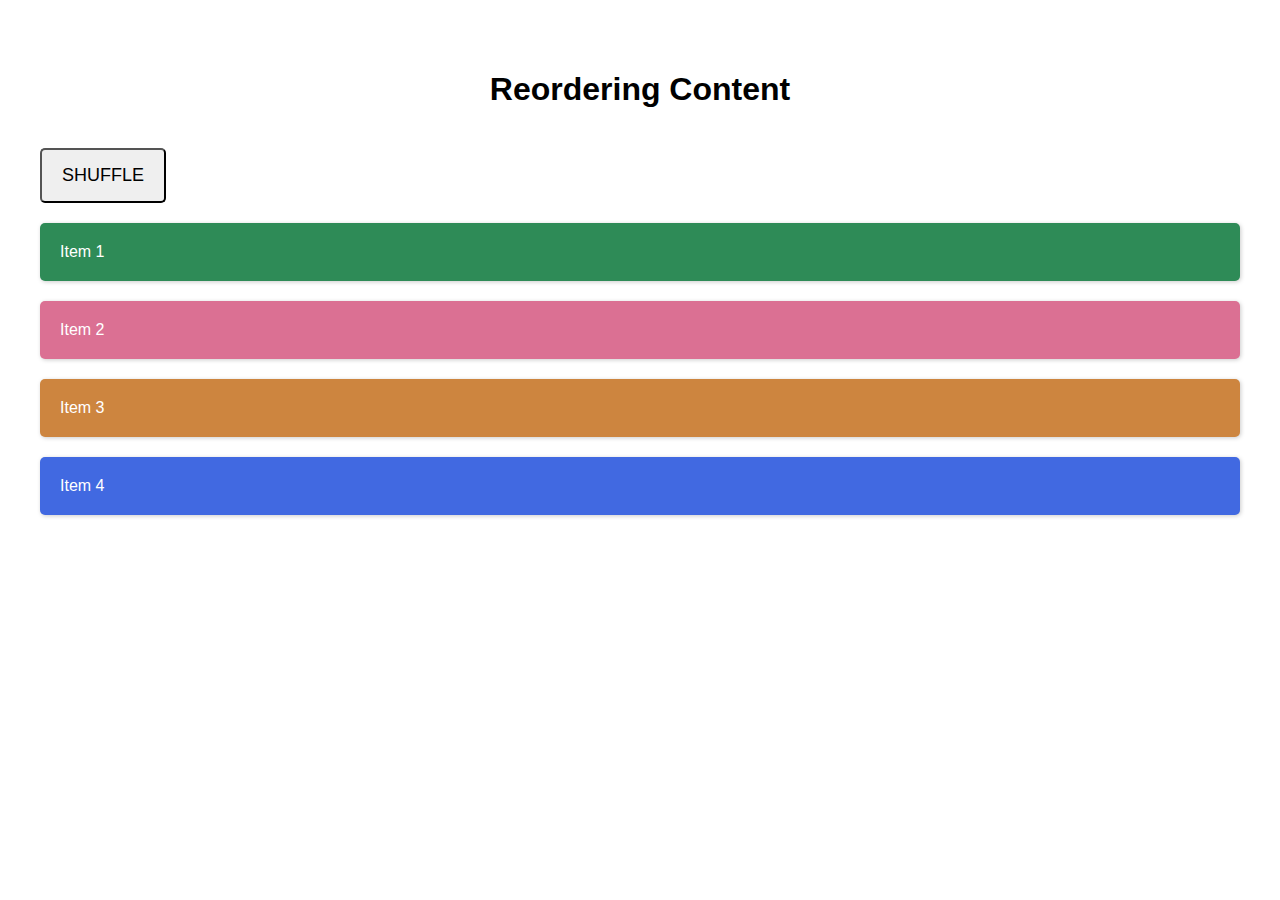
==== index.html @ 559b640e "Layout3 CSS Grid with Javascript" ====
<!DOCTYPE html>
<html lang="en">
	<head>
		<meta charset="UTF-8" />
		<meta http-equiv="X-UA-Compatible" content="IE=edge" />
		<meta
			name="viewport"
			content="width=device-width, initial-scale=1.0"
		/>
        <link rel="stylesheet" href="./style.css">
        <link rel="stylesheet" href="./globalStyle.css">
		<title>Document</title>
	</head>
	<body>
  <div class="container">
            <h1 class="title">Reordering Content</h1>
            <button id="shuffleBtn" class="btn">shuffle</button>
            <div class="grid-container">
                <div class="grid-item item1 green">
                    Item 1
                </div>
                <div class="grid-item item2 red">
                    Item 2
                </div>
                <div class="grid-item item3 orange">
                    Item 3
                </div>
                <div class="grid-item item4 blue">
                    Item 4
                </div>
            </div>
        </div>
        <script src="script.js"></script>
	</body>
</html>
---- style.css ----
.grid-container {
	display: grid;
    gap: 20px;
}

.btn {
    padding: 15px 20px;
    border-radius: 5px;
    margin-bottom: 20px;
    font-size: 18px;
    text-transform: uppercase;
    cursor: pointer;
}

@media (max-width:786px) {
    .item1 {
        order: 2;
    }
    .item2 {
        order: 0;
    }
    .item3 {
        order: 1;
    }
    .item4 {
        order: 3;
    }
}
---- globalStyle.css ----
html {
	box-sizing: border-box;
	font-family: sans-serif;
}

body {
	/* background-image: linear-gradient(to bottom right, #eee, #bbb); */
	min-height: 100vh;
	padding: 0;
	margin: 0;
}

.container {
	max-width: 1200px;
	margin: 0 auto;
	padding: 50px 20px;
}

.text-center {
	text-align: center;
}

.blue {
	background-color: royalblue;
}
.orange {
	background-color: peru;
}
.red {
	background-color: palevioletred;
}

.green {
	background-color: seagreen;
}

.grid-item {
	color: white;
	border-radius: 5px;
	padding: 20px;
	box-shadow: 1px 1px 4px #ccc;
}

.title {
	text-align: center;
	margin-bottom: 40px;
}
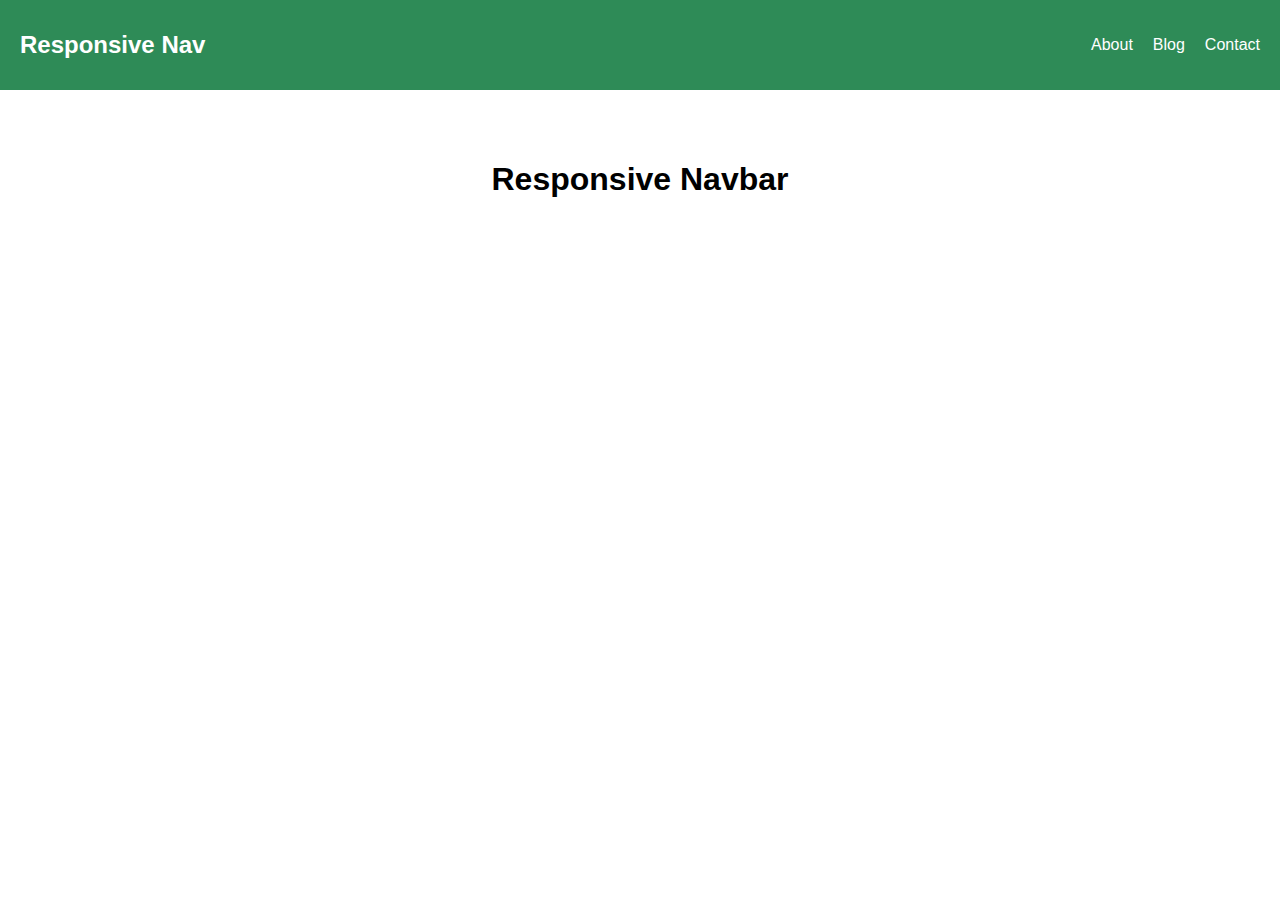
==== commit 5c095779: "Layout4 Grid Nav Bar" ====
--- a/index.html
+++ b/index.html
@@ -7,29 +7,21 @@
 			name="viewport"
 			content="width=device-width, initial-scale=1.0"
 		/>
+        <link rel="stylesheet" href="./globalStyle.css">
         <link rel="stylesheet" href="./style.css">
-        <link rel="stylesheet" href="./globalStyle.css">
 		<title>Document</title>
 	</head>
 	<body>
-  <div class="container">
-            <h1 class="title">Reordering Content</h1>
-            <button id="shuffleBtn" class="btn">shuffle</button>
-            <div class="grid-container">
-                <div class="grid-item item1 green">
-                    Item 1
-                </div>
-                <div class="grid-item item2 red">
-                    Item 2
-                </div>
-                <div class="grid-item item3 orange">
-                    Item 3
-                </div>
-                <div class="grid-item item4 blue">
-                    Item 4
-                </div>
-            </div>
-        </div>
-        <script src="script.js"></script>
+		<nav class="nav green">
+			<div class="nav__brand">Responsive Nav</div>
+			<ul class="nav__items">
+				<li>About</li>
+				<li>Blog</li>
+				<li>Contact</li>
+			</ul>
+		</nav>
+		<div class="container">
+			<h1 class="title">Responsive Navbar</h1>
+		</div>
 	</body>
 </html>
--- a/style.css
+++ b/style.css
@@ -1,28 +1,27 @@
-.grid-container {
-	display: grid;
-    gap: 20px;
+nav {
+    display: grid;
+    grid-template-columns: 1fr auto;
+    color: white;
+    padding: 20px;
+    align-items: center;
 }
 
-.btn {
-    padding: 15px 20px;
-    border-radius: 5px;
-    margin-bottom: 20px;
-    font-size: 18px;
-    text-transform: uppercase;
-    cursor: pointer;
+.nav__items {
+    display: grid;
+    grid-auto-flow: column;
+    gap: 20px;
+    list-style: none;
+    padding-inline-start: 0;
 }
 
-@media (max-width:786px) {
-    .item1 {
-        order: 2;
-    }
-    .item2 {
-        order: 0;
-    }
-    .item3 {
-        order: 1;
-    }
-    .item4 {
-        order: 3;
+.nav__brand {
+    font-size: 24px;
+    font-weight: 700;
+}
+
+@media (max-width:768px) {
+    .nav {
+        grid-template-columns: 1fr;
+        justify-items: center;
     }
 }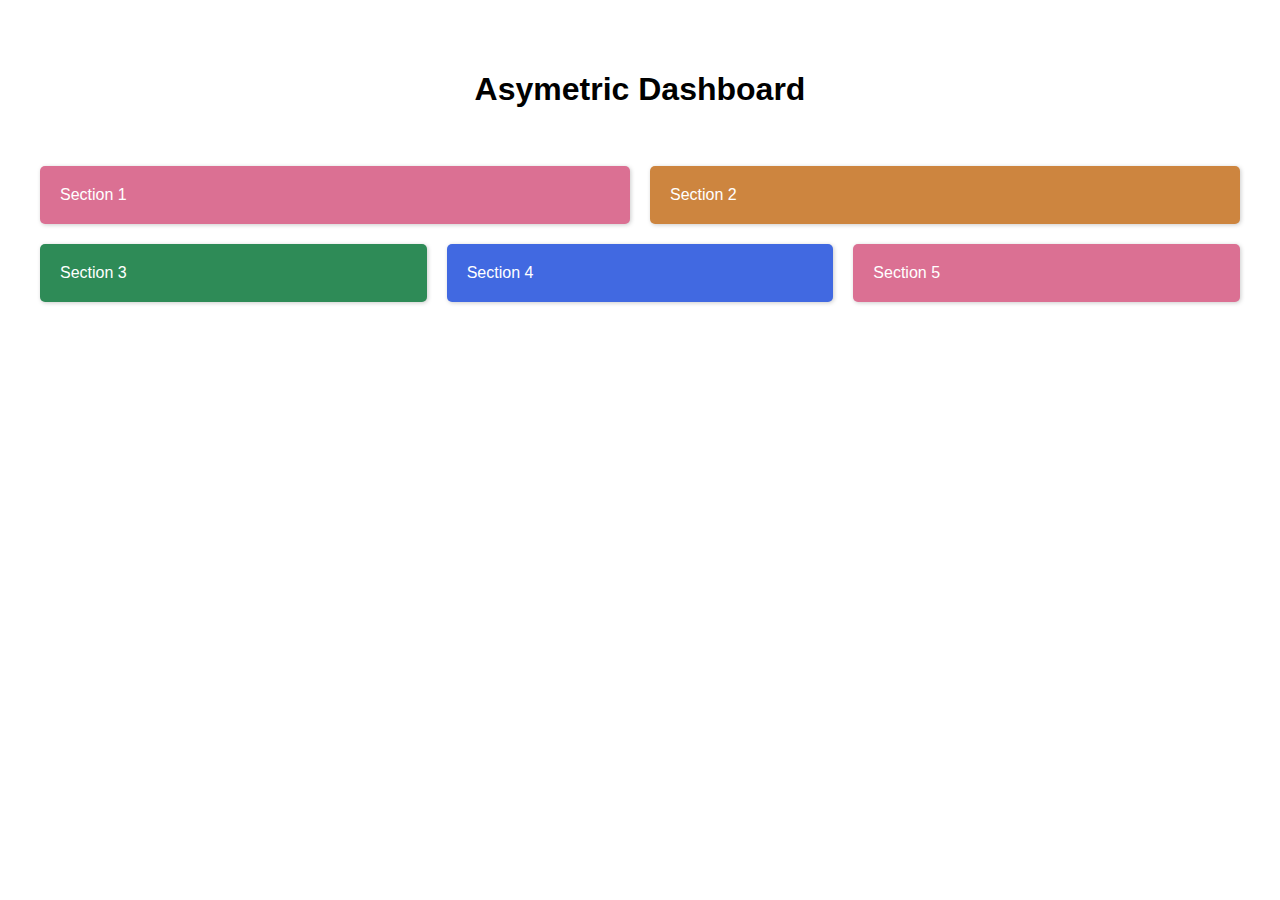
==== commit 645187d9: "Layout5 Asymetric Dashboard" ====
--- a/index.html
+++ b/index.html
@@ -7,21 +7,26 @@
 			name="viewport"
 			content="width=device-width, initial-scale=1.0"
 		/>
-        <link rel="stylesheet" href="./globalStyle.css">
-        <link rel="stylesheet" href="./style.css">
+		<link rel="stylesheet" href="./globalStyle.css" />
+		<link rel="stylesheet" href="./style.css" />
 		<title>Document</title>
 	</head>
 	<body>
-		<nav class="nav green">
-			<div class="nav__brand">Responsive Nav</div>
-			<ul class="nav__items">
-				<li>About</li>
-				<li>Blog</li>
-				<li>Contact</li>
-			</ul>
-		</nav>
 		<div class="container">
-			<h1 class="title">Responsive Navbar</h1>
+			<h1 class="title">Asymetric Dashboard</h1>
+			<!-- <p class="text-center"><a href="https://codesandbox.io/s/css-grid-example-djtwr" target="_blank">Inspiration for this demo</p></a> -->
+			<br />
+			<div class="dashboard">
+				<div class="main grid-item red">Section 1</div>
+				<div class="main grid-item orange">Section 2</div>
+				<div class="secondary grid-item green">
+					Section 3
+				</div>
+				<div class="secondary grid-item blue">
+					Section 4
+				</div>
+				<div class="secondary grid-item red">Section 5</div>
+			</div>
 		</div>
 	</body>
 </html>
--- a/style.css
+++ b/style.css
@@ -1,27 +1,22 @@
-nav {
+.dashboard {
     display: grid;
-    grid-template-columns: 1fr auto;
-    color: white;
-    padding: 20px;
-    align-items: center;
+    grid-template-columns:repeat(6,1fr);
+    gap: 20px;
 }
 
-.nav__items {
-    display: grid;
-    grid-auto-flow: column;
-    gap: 20px;
-    list-style: none;
-    padding-inline-start: 0;
+.main {
+    grid-column: span 3;
 }
 
-.nav__brand {
-    font-size: 24px;
-    font-weight: 700;
+.secondary {
+    grid-column: span 2;
 }
 
 @media (max-width:768px) {
-    .nav {
+    .dashboard {
         grid-template-columns: 1fr;
-        justify-items: center;
+    }
+    .dashboard > * {
+        grid-column: span 1;
     }
 }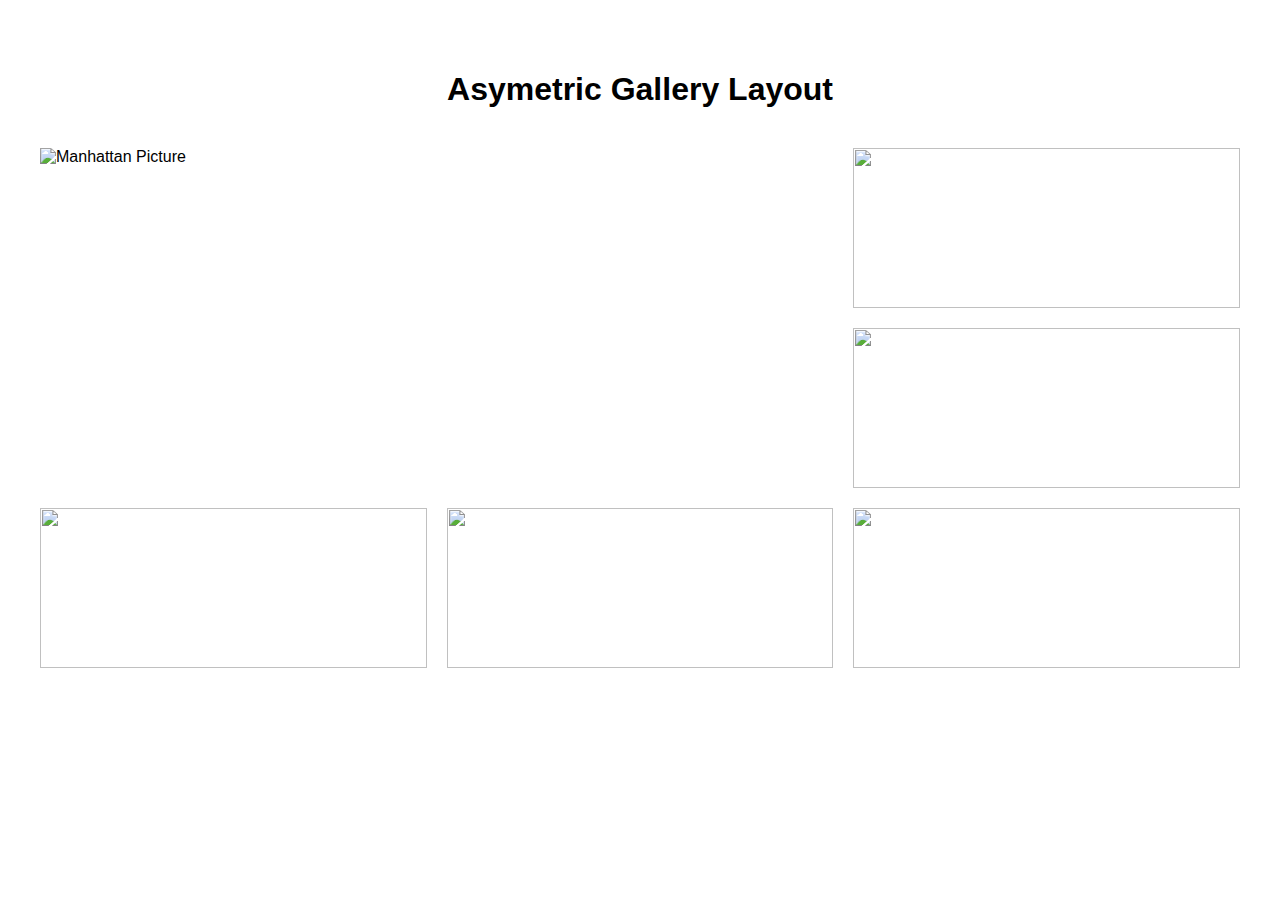
==== commit d67e49d5: "Layout6 Asymetric Gallery" ====
--- a/index.html
+++ b/index.html
@@ -13,19 +13,70 @@
 	</head>
 	<body>
 		<div class="container">
-			<h1 class="title">Asymetric Dashboard</h1>
-			<!-- <p class="text-center"><a href="https://codesandbox.io/s/css-grid-example-djtwr" target="_blank">Inspiration for this demo</p></a> -->
-			<br />
-			<div class="dashboard">
-				<div class="main grid-item red">Section 1</div>
-				<div class="main grid-item orange">Section 2</div>
-				<div class="secondary grid-item green">
-					Section 3
+			<h1 class="title">Asymetric Gallery Layout</h1>
+			<div class="grid-container">
+				<div class="featured gallery-img">
+					<img
+						class="img"
+						src="https://images.unsplash.com/photo-1584243795289-d975cefb4b95?ixlib=rb-1.2.1&ixid=eyJhcHBfaWQiOjEyMDd9&auto=format&fit=crop&w=800&q=60"
+						alt="Manhattan Picture"
+					/>
+					<a class="overlay" href="https://www.google.com">
+						<p>Manhattan Picture</p>
+					</a>
 				</div>
-				<div class="secondary grid-item blue">
-					Section 4
+				<div class="gallery-img">
+					<img
+						class="img"
+						src="https://vignette.wikia.nocookie.net/ghostbusters/images/2/2c/Ecto_02.jpg/revision/latest?cb=20110720124909"
+						alt=""
+					/>
+					<a class="overlay" href="https://www.google.com">
+						<p>Ecto One</p>
+					</a>
 				</div>
-				<div class="secondary grid-item red">Section 5</div>
+
+				<div class="gallery-img">
+					<img
+						class="img"
+						src="https://www.nycgo.com/images/articles/9147/turtles_skyline_bkg_v2__large.jpg"
+						alt=""
+					/>
+					<a class="overlay" href="https://www.google.com">
+						<p>Ninja Turtles</p>
+					</a>
+				</div>
+
+				<div class="gallery-img">
+					<img
+						class="square-1 img"
+						src="https://cdn.getyourguide.com/img/tour_img-1739965-148.jpg"
+						alt=""
+					/>
+					<a class="overlay" href="https://www.google.com">
+						<p>Empire State Building</p>
+					</a>
+				</div>
+				<div class="gallery-img">
+					<img
+						class="square-1 img"
+						src="https://legends-cloudinary.corebine.com/legends-production/image/upload/c_fit,dpr_3.0,f_webp,g_center,q_auto,w_767/v1/owo-prod/One_World_Observatory-_An_Experience_Above_HomePage_72dpi"
+						alt=""
+					/>
+					<a class="overlay" href="https://www.google.com">
+						<p>One World Trade</p>
+					</a>
+				</div>
+				<div class="gallery-img">
+					<img
+						class="square-1 img"
+						src="https://images.unsplash.com/photo-1579434402425-efc04578672a?ixlib=rb-1.2.1&ixid=eyJhcHBfaWQiOjEyMDd9&auto=format&fit=crop&w=2125&q=80"
+						alt=""
+					/>
+					<a class="overlay" href="https://www.google.com">
+						<p>Williamsburg</p>
+					</a>
+				</div>
 			</div>
 		</div>
 	</body>
--- a/style.css
+++ b/style.css
@@ -1,22 +1,50 @@
-.dashboard {
+.grid-container {
     display: grid;
-    grid-template-columns:repeat(6,1fr);
     gap: 20px;
+    grid-template-columns: repeat(3, 1fr);
+    grid-template-rows: repeat(3, 160px);
 }
 
-.main {
-    grid-column: span 3;
+.img {
+    height: 100%;
+    width: 100%;
+    object-fit: cover;
 }
 
-.secondary {
-    grid-column: span 2;
+.featured{
+    grid-column: 1 / span 2;
+    grid-row: 1 / span 2;
 }
 
-@media (max-width:768px) {
-    .dashboard {
-        grid-template-columns: 1fr;
-    }
-    .dashboard > * {
-        grid-column: span 1;
+.gallery-img{
+    position: relative;
+    overflow: hidden;
+}
+
+.overlay {
+    position: absolute;
+    top: 0;
+    left: 0;
+    right: 0;
+    bottom: 0;
+    background-color: rgba(0, 0, 0, .5);
+    color: white;
+    display: grid;
+    justify-items: center;
+    align-items: center;
+    font-size: 18px;
+    transform: translateY(-100%);
+    transition: 0.2s;
+}
+
+.gallery-img:hover .overlay {
+    transform: translateY(0);
+}
+
+@media (max-width:786px) {
+    .grid-container {
+        grid-template-columns: repeat(2,1fr);
+        grid-template-rows:300px;
+        grid-auto-rows: 160px;
     }
 }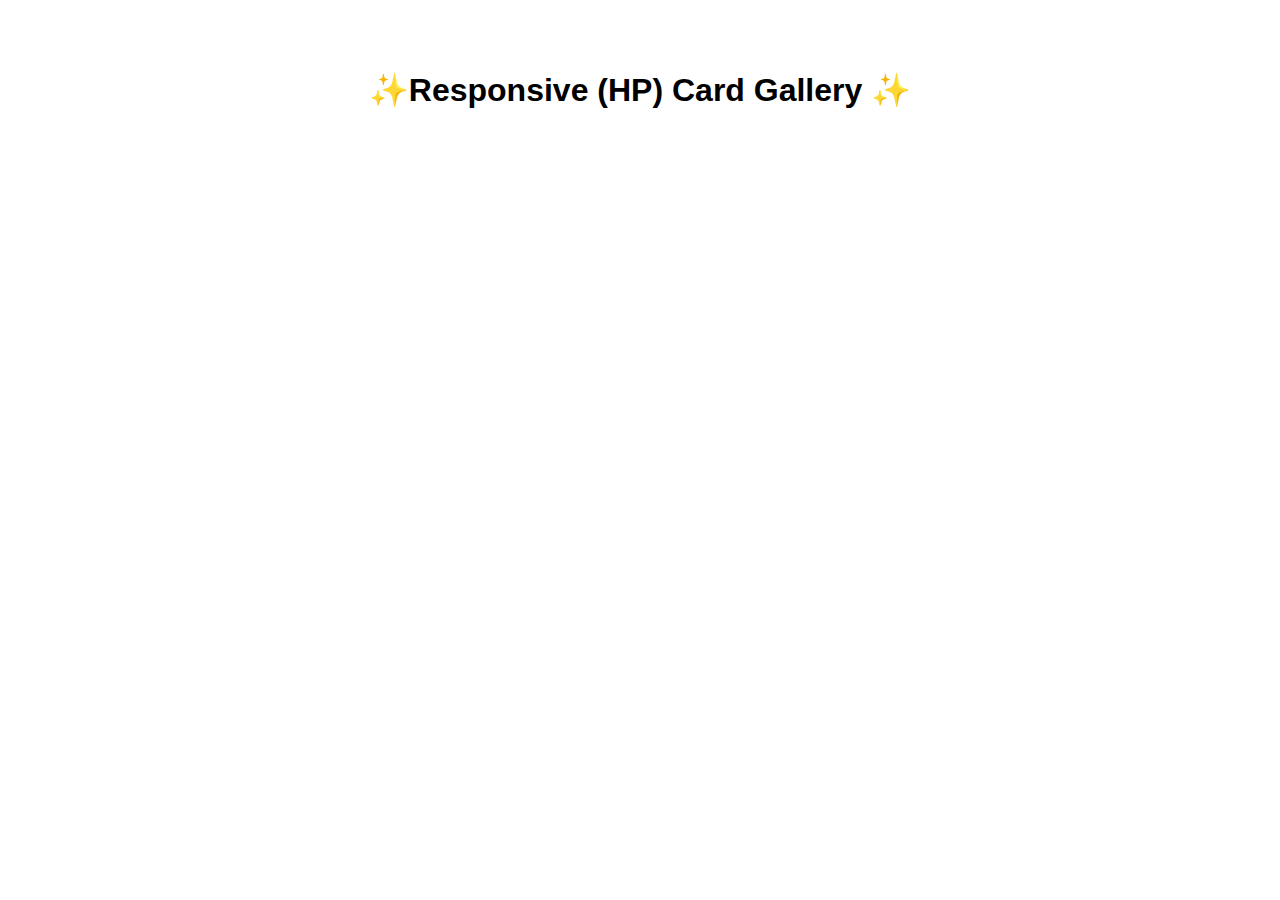
==== commit e71070ca: "Layout7 Responsive-Card-Gallery" ====
--- a/index.html
+++ b/index.html
@@ -1,83 +1,18 @@
 <!DOCTYPE html>
 <html lang="en">
-	<head>
-		<meta charset="UTF-8" />
-		<meta http-equiv="X-UA-Compatible" content="IE=edge" />
-		<meta
-			name="viewport"
-			content="width=device-width, initial-scale=1.0"
-		/>
-		<link rel="stylesheet" href="./globalStyle.css" />
-		<link rel="stylesheet" href="./style.css" />
-		<title>Document</title>
-	</head>
-	<body>
-		<div class="container">
-			<h1 class="title">Asymetric Gallery Layout</h1>
-			<div class="grid-container">
-				<div class="featured gallery-img">
-					<img
-						class="img"
-						src="https://images.unsplash.com/photo-1584243795289-d975cefb4b95?ixlib=rb-1.2.1&ixid=eyJhcHBfaWQiOjEyMDd9&auto=format&fit=crop&w=800&q=60"
-						alt="Manhattan Picture"
-					/>
-					<a class="overlay" href="https://www.google.com">
-						<p>Manhattan Picture</p>
-					</a>
-				</div>
-				<div class="gallery-img">
-					<img
-						class="img"
-						src="https://vignette.wikia.nocookie.net/ghostbusters/images/2/2c/Ecto_02.jpg/revision/latest?cb=20110720124909"
-						alt=""
-					/>
-					<a class="overlay" href="https://www.google.com">
-						<p>Ecto One</p>
-					</a>
-				</div>
-
-				<div class="gallery-img">
-					<img
-						class="img"
-						src="https://www.nycgo.com/images/articles/9147/turtles_skyline_bkg_v2__large.jpg"
-						alt=""
-					/>
-					<a class="overlay" href="https://www.google.com">
-						<p>Ninja Turtles</p>
-					</a>
-				</div>
-
-				<div class="gallery-img">
-					<img
-						class="square-1 img"
-						src="https://cdn.getyourguide.com/img/tour_img-1739965-148.jpg"
-						alt=""
-					/>
-					<a class="overlay" href="https://www.google.com">
-						<p>Empire State Building</p>
-					</a>
-				</div>
-				<div class="gallery-img">
-					<img
-						class="square-1 img"
-						src="https://legends-cloudinary.corebine.com/legends-production/image/upload/c_fit,dpr_3.0,f_webp,g_center,q_auto,w_767/v1/owo-prod/One_World_Observatory-_An_Experience_Above_HomePage_72dpi"
-						alt=""
-					/>
-					<a class="overlay" href="https://www.google.com">
-						<p>One World Trade</p>
-					</a>
-				</div>
-				<div class="gallery-img">
-					<img
-						class="square-1 img"
-						src="https://images.unsplash.com/photo-1579434402425-efc04578672a?ixlib=rb-1.2.1&ixid=eyJhcHBfaWQiOjEyMDd9&auto=format&fit=crop&w=2125&q=80"
-						alt=""
-					/>
-					<a class="overlay" href="https://www.google.com">
-						<p>Williamsburg</p>
-					</a>
-				</div>
-			</div>
-		</div>
-	</body>
-</html>
+<head>
+    <meta charset="UTF-8">
+    <meta http-equiv="X-UA-Compatible" content="IE=edge">
+    <meta name="viewport" content="width=device-width, initial-scale=1.0">
+    <link rel="stylesheet" href="style.css">
+    <link rel="stylesheet" href="./globalStyle.css">
+    <title>Document</title>
+</head>
+    <body>
+        <div class="container">
+            <h1 class="title">&#x2728;Responsive (HP) Card Gallery &#x2728;</h1>
+            <ul id="charactersList" class="gallery"></ul>
+        </div>
+        <script src="index.js"></script>
+    </body>
+</html>--- a/style.css
+++ b/style.css
@@ -1,50 +1,33 @@
-.grid-container {
+.gallery {
     display: grid;
+    grid-template-columns: repeat(auto-fit, minmax(320px,1fr));
     gap: 20px;
-    grid-template-columns: repeat(3, 1fr);
-    grid-template-rows: repeat(3, 160px);
+    padding-inline-start: none;
+    list-style: none;
 }
 
-.img {
-    height: 100%;
+.card {
+    display: grid;
+    grid-template-columns: 1fr 3fr;
+    gap: 20px;
+    box-shadow: 1px 1px 4px #ccc;
+    border: 1px solid #ccc;
+    border-radius: 3px;
+    transition: all 250ms;
+    align-items: center;
+}
+
+.card__image > img {
+    height: 160px;
     width: 100%;
     object-fit: cover;
+    display: block;
 }
 
-.featured{
-    grid-column: 1 / span 2;
-    grid-row: 1 / span 2;
+.card__title {
+    margin-bottom: 0;
 }
 
-.gallery-img{
-    position: relative;
-    overflow: hidden;
-}
-
-.overlay {
-    position: absolute;
-    top: 0;
-    left: 0;
-    right: 0;
-    bottom: 0;
-    background-color: rgba(0, 0, 0, .5);
-    color: white;
-    display: grid;
-    justify-items: center;
-    align-items: center;
-    font-size: 18px;
-    transform: translateY(-100%);
-    transition: 0.2s;
-}
-
-.gallery-img:hover .overlay {
-    transform: translateY(0);
-}
-
-@media (max-width:786px) {
-    .grid-container {
-        grid-template-columns: repeat(2,1fr);
-        grid-template-rows:300px;
-        grid-auto-rows: 160px;
-    }
+.card__details {
+    margin-top: 5px;
 }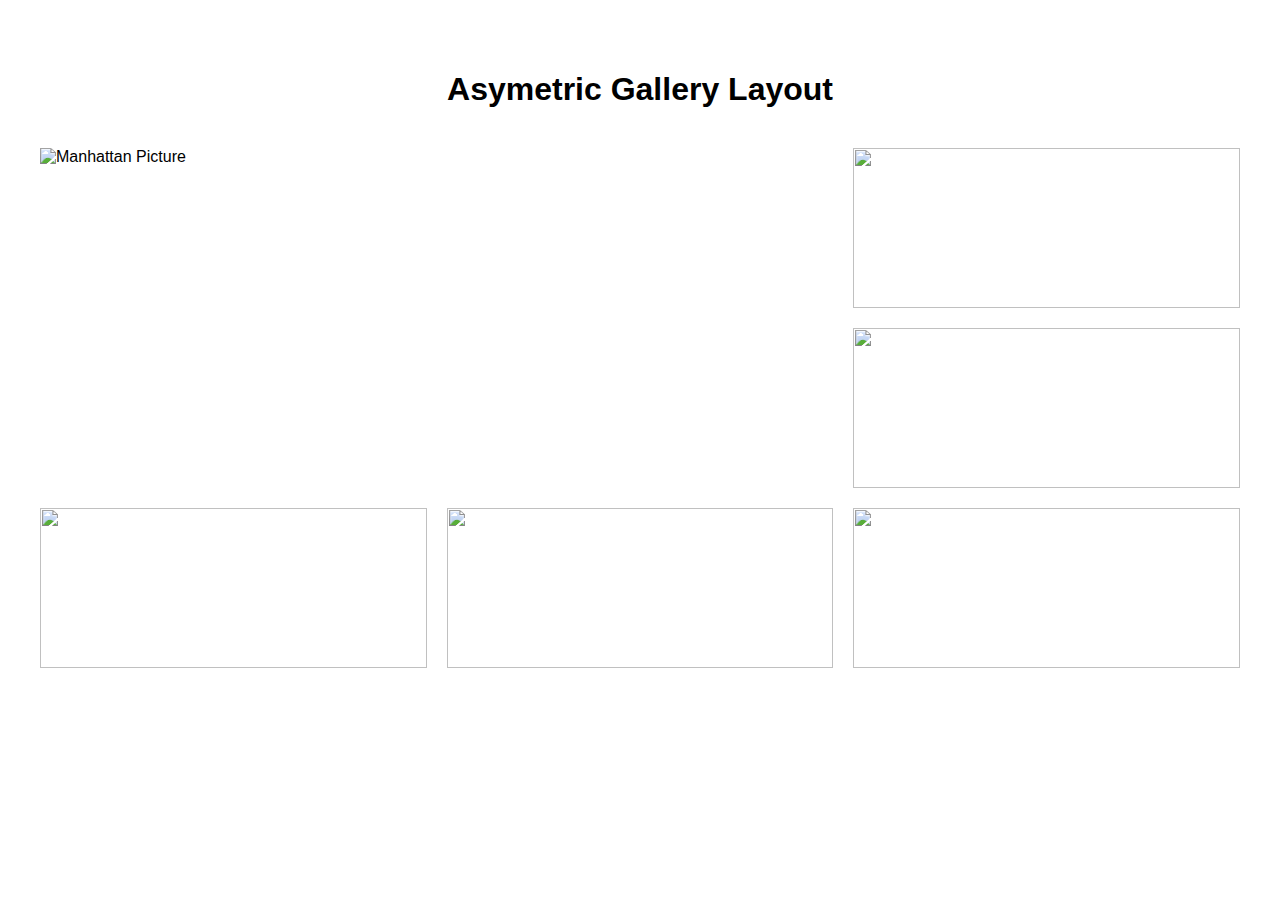
==== commit fcc951ad: "Layout6 Asymetric-Gallery-Layout" ====
--- a/index.html
+++ b/index.html
@@ -1,18 +1,83 @@
 <!DOCTYPE html>
 <html lang="en">
-<head>
-    <meta charset="UTF-8">
-    <meta http-equiv="X-UA-Compatible" content="IE=edge">
-    <meta name="viewport" content="width=device-width, initial-scale=1.0">
-    <link rel="stylesheet" href="style.css">
-    <link rel="stylesheet" href="./globalStyle.css">
-    <title>Document</title>
-</head>
-    <body>
-        <div class="container">
-            <h1 class="title">&#x2728;Responsive (HP) Card Gallery &#x2728;</h1>
-            <ul id="charactersList" class="gallery"></ul>
-        </div>
-        <script src="index.js"></script>
-    </body>
-</html>+	<head>
+		<meta charset="UTF-8" />
+		<meta http-equiv="X-UA-Compatible" content="IE=edge" />
+		<meta
+			name="viewport"
+			content="width=device-width, initial-scale=1.0"
+		/>
+		<link rel="stylesheet" href="./globalStyle.css" />
+		<link rel="stylesheet" href="./style.css" />
+		<title>Document</title>
+	</head>
+	<body>
+		<div class="container">
+			<h1 class="title">Asymetric Gallery Layout</h1>
+			<div class="grid-container">
+				<div class="featured gallery-img">
+					<img
+						class="img"
+						src="https://images.unsplash.com/photo-1584243795289-d975cefb4b95?ixlib=rb-1.2.1&ixid=eyJhcHBfaWQiOjEyMDd9&auto=format&fit=crop&w=800&q=60"
+						alt="Manhattan Picture"
+					/>
+					<a class="overlay" href="https://www.google.com">
+						<p>Manhattan Picture</p>
+					</a>
+				</div>
+				<div class="gallery-img">
+					<img
+						class="img"
+						src="https://vignette.wikia.nocookie.net/ghostbusters/images/2/2c/Ecto_02.jpg/revision/latest?cb=20110720124909"
+						alt=""
+					/>
+					<a class="overlay" href="https://www.google.com">
+						<p>Ecto One</p>
+					</a>
+				</div>
+
+				<div class="gallery-img">
+					<img
+						class="img"
+						src="https://www.nycgo.com/images/articles/9147/turtles_skyline_bkg_v2__large.jpg"
+						alt=""
+					/>
+					<a class="overlay" href="https://www.google.com">
+						<p>Ninja Turtles</p>
+					</a>
+				</div>
+
+				<div class="gallery-img">
+					<img
+						class="square-1 img"
+						src="https://cdn.getyourguide.com/img/tour_img-1739965-148.jpg"
+						alt=""
+					/>
+					<a class="overlay" href="https://www.google.com">
+						<p>Empire State Building</p>
+					</a>
+				</div>
+				<div class="gallery-img">
+					<img
+						class="square-1 img"
+						src="https://legends-cloudinary.corebine.com/legends-production/image/upload/c_fit,dpr_3.0,f_webp,g_center,q_auto,w_767/v1/owo-prod/One_World_Observatory-_An_Experience_Above_HomePage_72dpi"
+						alt=""
+					/>
+					<a class="overlay" href="https://www.google.com">
+						<p>One World Trade</p>
+					</a>
+				</div>
+				<div class="gallery-img">
+					<img
+						class="square-1 img"
+						src="https://images.unsplash.com/photo-1579434402425-efc04578672a?ixlib=rb-1.2.1&ixid=eyJhcHBfaWQiOjEyMDd9&auto=format&fit=crop&w=2125&q=80"
+						alt=""
+					/>
+					<a class="overlay" href="https://www.google.com">
+						<p>Williamsburg</p>
+					</a>
+				</div>
+			</div>
+		</div>
+	</body>
+</html>
--- a/style.css
+++ b/style.css
@@ -1,33 +1,50 @@
-.gallery {
+.grid-container {
     display: grid;
-    grid-template-columns: repeat(auto-fit, minmax(320px,1fr));
     gap: 20px;
-    padding-inline-start: none;
-    list-style: none;
+    grid-template-columns: repeat(3, 1fr);
+    grid-template-rows: repeat(3, 160px);
 }
 
-.card {
-    display: grid;
-    grid-template-columns: 1fr 3fr;
-    gap: 20px;
-    box-shadow: 1px 1px 4px #ccc;
-    border: 1px solid #ccc;
-    border-radius: 3px;
-    transition: all 250ms;
-    align-items: center;
+.img {
+    height: 100%;
+    width: 100%;
+    object-fit: cover;
 }
 
-.card__image > img {
-    height: 160px;
-    width: 100%;
-    object-fit: cover;
-    display: block;
+.featured{
+    grid-column: 1 / span 2;
+    grid-row: 1 / span 2;
 }
 
-.card__title {
-    margin-bottom: 0;
+.gallery-img{
+    position: relative;
+    overflow: hidden;
 }
 
-.card__details {
-    margin-top: 5px;
+.overlay {
+    position: absolute;
+    top: 0;
+    left: 0;
+    right: 0;
+    bottom: 0;
+    background-color: rgba(0, 0, 0, .5);
+    color: white;
+    display: grid;
+    justify-items: center;
+    align-items: center;
+    font-size: 18px;
+    transform: translateY(-100%);
+    transition: 0.2s;
+}
+
+.gallery-img:hover .overlay {
+    transform: translateY(0);
+}
+
+@media (max-width:786px) {
+    .grid-container {
+        grid-template-columns: repeat(2,1fr);
+        grid-template-rows:300px;
+        grid-auto-rows: 160px;
+    }
 }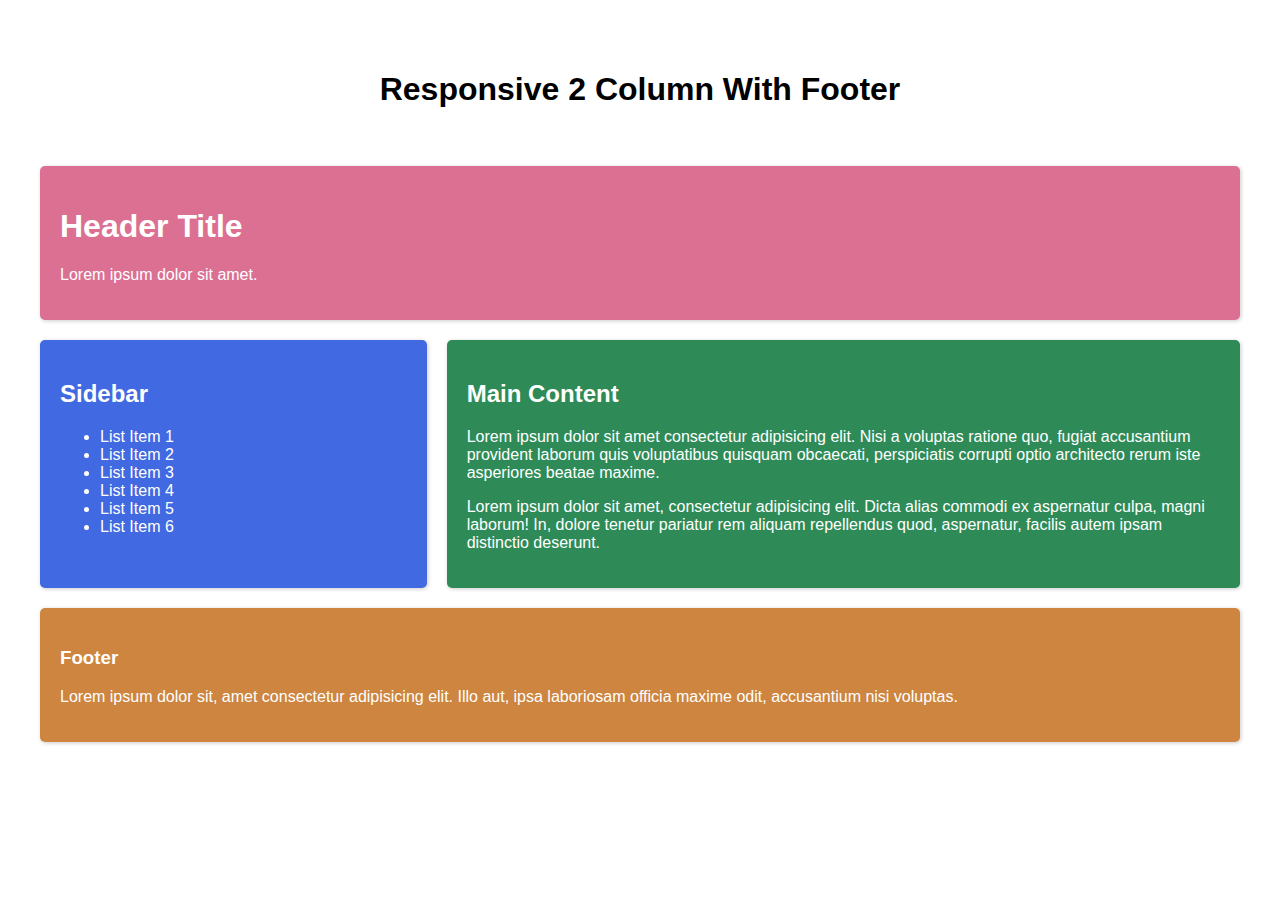
==== commit 441f9f84: "Layout8 Responsive 2 Column With Footer" ====
--- a/index.html
+++ b/index.html
@@ -8,74 +8,56 @@
 			content="width=device-width, initial-scale=1.0"
 		/>
 		<link rel="stylesheet" href="./globalStyle.css" />
-		<link rel="stylesheet" href="./style.css" />
+		<link rel="stylesheet" href="style.css" />
 		<title>Document</title>
 	</head>
 	<body>
 		<div class="container">
-			<h1 class="title">Asymetric Gallery Layout</h1>
+			<h1 class="title">Responsive 2 Column With Footer</h1>
+			<!-- <p class="text-center"><a href="https://gridbyexample.com/examples/code/layout9.html" target="_blank">Inspiration for this demo</a></p> -->
+			<br />
 			<div class="grid-container">
-				<div class="featured gallery-img">
-					<img
-						class="img"
-						src="https://images.unsplash.com/photo-1584243795289-d975cefb4b95?ixlib=rb-1.2.1&ixid=eyJhcHBfaWQiOjEyMDd9&auto=format&fit=crop&w=800&q=60"
-						alt="Manhattan Picture"
-					/>
-					<a class="overlay" href="https://www.google.com">
-						<p>Manhattan Picture</p>
-					</a>
+				<div class="header grid-item red">
+					<h1>Header Title</h1>
+					<p>Lorem ipsum dolor sit amet.</p>
 				</div>
-				<div class="gallery-img">
-					<img
-						class="img"
-						src="https://vignette.wikia.nocookie.net/ghostbusters/images/2/2c/Ecto_02.jpg/revision/latest?cb=20110720124909"
-						alt=""
-					/>
-					<a class="overlay" href="https://www.google.com">
-						<p>Ecto One</p>
-					</a>
+				<div class="sidebar grid-item blue">
+					<h2>Sidebar</h2>
+					<ul>
+						<li>List Item 1</li>
+						<li>List Item 2</li>
+						<li>List Item 3</li>
+						<li>List Item 4</li>
+						<li>List Item 5</li>
+						<li>List Item 6</li>
+					</ul>
 				</div>
-
-				<div class="gallery-img">
-					<img
-						class="img"
-						src="https://www.nycgo.com/images/articles/9147/turtles_skyline_bkg_v2__large.jpg"
-						alt=""
-					/>
-					<a class="overlay" href="https://www.google.com">
-						<p>Ninja Turtles</p>
-					</a>
+				<div class="main grid-item green">
+					<h2>Main Content</h2>
+					<p>
+						Lorem ipsum dolor sit amet consectetur
+						adipisicing elit. Nisi a voluptas ratione quo,
+						fugiat accusantium provident laborum quis
+						voluptatibus quisquam obcaecati, perspiciatis
+						corrupti optio architecto rerum iste asperiores
+						beatae maxime.
+					</p>
+					<p>
+						Lorem ipsum dolor sit amet, consectetur
+						adipisicing elit. Dicta alias commodi ex
+						aspernatur culpa, magni laborum! In, dolore
+						tenetur pariatur rem aliquam repellendus quod,
+						aspernatur, facilis autem ipsam distinctio
+						deserunt.
+					</p>
 				</div>
-
-				<div class="gallery-img">
-					<img
-						class="square-1 img"
-						src="https://cdn.getyourguide.com/img/tour_img-1739965-148.jpg"
-						alt=""
-					/>
-					<a class="overlay" href="https://www.google.com">
-						<p>Empire State Building</p>
-					</a>
-				</div>
-				<div class="gallery-img">
-					<img
-						class="square-1 img"
-						src="https://legends-cloudinary.corebine.com/legends-production/image/upload/c_fit,dpr_3.0,f_webp,g_center,q_auto,w_767/v1/owo-prod/One_World_Observatory-_An_Experience_Above_HomePage_72dpi"
-						alt=""
-					/>
-					<a class="overlay" href="https://www.google.com">
-						<p>One World Trade</p>
-					</a>
-				</div>
-				<div class="gallery-img">
-					<img
-						class="square-1 img"
-						src="https://images.unsplash.com/photo-1579434402425-efc04578672a?ixlib=rb-1.2.1&ixid=eyJhcHBfaWQiOjEyMDd9&auto=format&fit=crop&w=2125&q=80"
-						alt=""
-					/>
-					<a class="overlay" href="https://www.google.com">
-						<p>Williamsburg</p>
-					</a>
+				<div class="footer grid-item orange">
+					<h3>Footer</h3>
+					<p>
+						Lorem ipsum dolor sit, amet consectetur
+						adipisicing elit. Illo aut, ipsa laboriosam
+						officia maxime odit, accusantium nisi voluptas.
+					</p>
 				</div>
 			</div>
 		</div>
--- a/style.css
+++ b/style.css
@@ -1,50 +1,17 @@
 .grid-container {
     display: grid;
     gap: 20px;
-    grid-template-columns: repeat(3, 1fr);
-    grid-template-rows: repeat(3, 160px);
 }
 
-.img {
-    height: 100%;
-    width: 100%;
-    object-fit: cover;
-}
-
-.featured{
-    grid-column: 1 / span 2;
-    grid-row: 1 / span 2;
-}
-
-.gallery-img{
-    position: relative;
-    overflow: hidden;
-}
-
-.overlay {
-    position: absolute;
-    top: 0;
-    left: 0;
-    right: 0;
-    bottom: 0;
-    background-color: rgba(0, 0, 0, .5);
-    color: white;
-    display: grid;
-    justify-items: center;
-    align-items: center;
-    font-size: 18px;
-    transform: translateY(-100%);
-    transition: 0.2s;
-}
-
-.gallery-img:hover .overlay {
-    transform: translateY(0);
-}
-
-@media (max-width:786px) {
+@media (min-width:786px) {
     .grid-container {
-        grid-template-columns: repeat(2,1fr);
-        grid-template-rows:300px;
-        grid-auto-rows: 160px;
+        grid-template-columns: repeat(3,1fr);
+    }
+    .header,
+    .footer {
+        grid-column: span 3;
+    }
+    .main {
+        grid-column: span 2;
     }
 }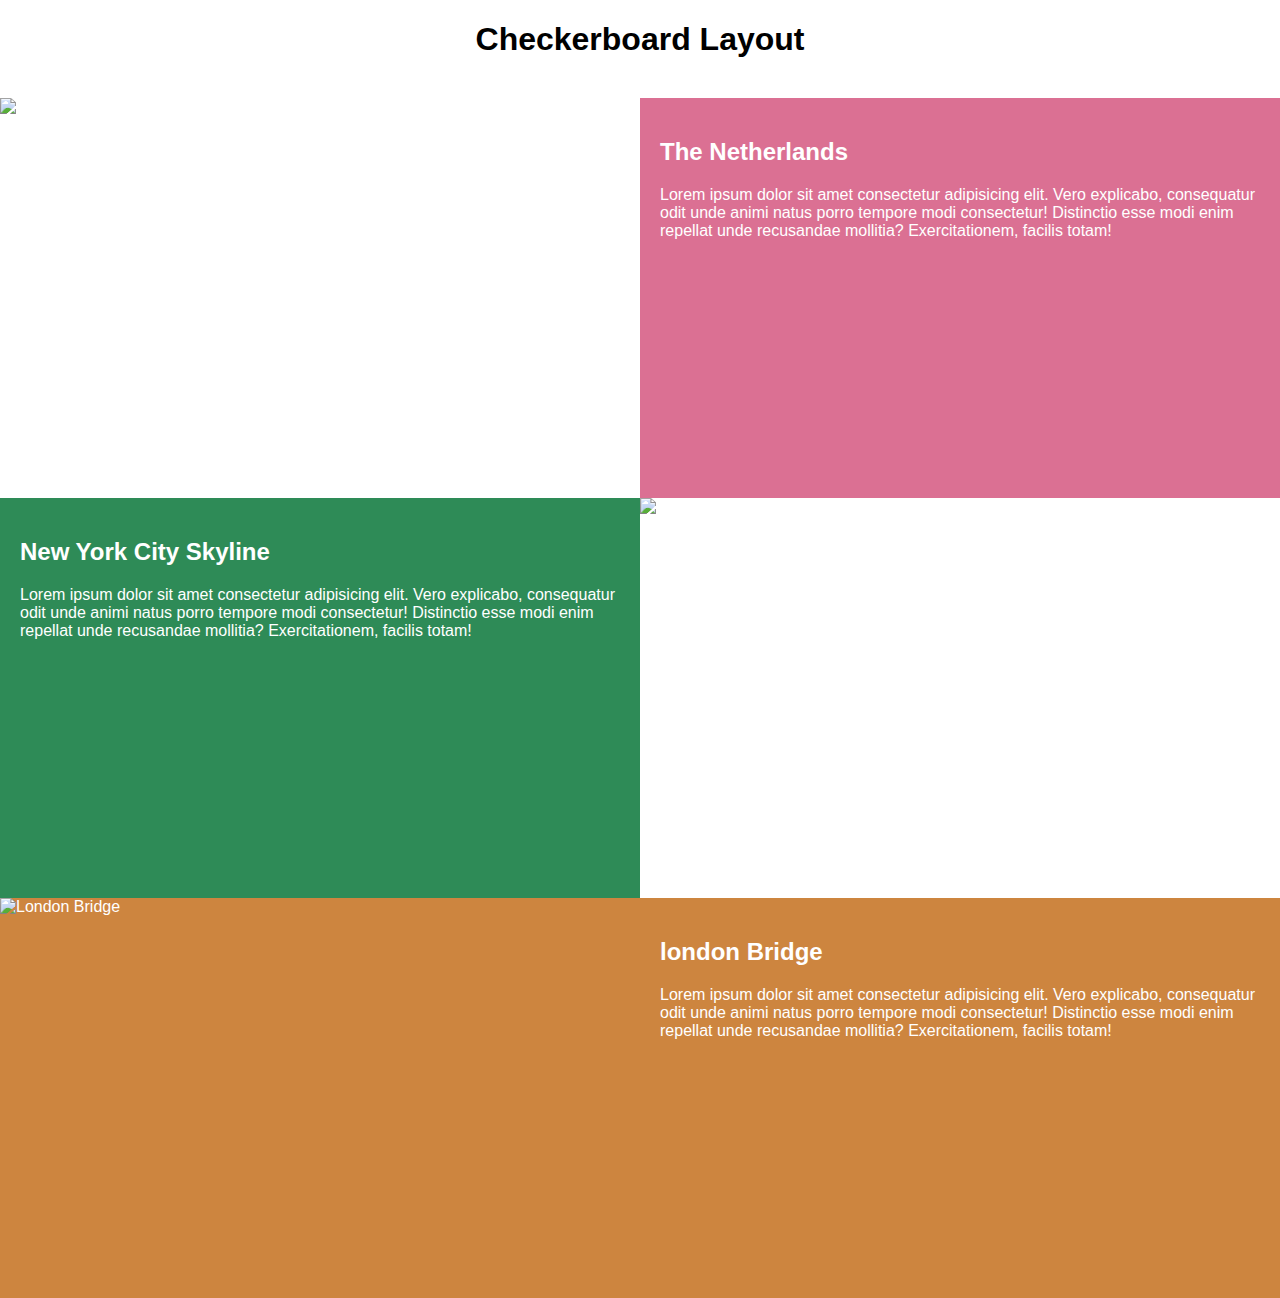
==== commit 6c916553: "Layout10 Checkerboard Layout" ====
--- a/index.html
+++ b/index.html
@@ -12,51 +12,59 @@
 		<title>Document</title>
 	</head>
 	<body>
-		<div class="container">
-			<h1 class="title">Responsive 2 Column With Footer</h1>
-			<!-- <p class="text-center"><a href="https://gridbyexample.com/examples/code/layout9.html" target="_blank">Inspiration for this demo</a></p> -->
-			<br />
-			<div class="grid-container">
-				<div class="header grid-item red">
-					<h1>Header Title</h1>
-					<p>Lorem ipsum dolor sit amet.</p>
-				</div>
-				<div class="sidebar grid-item blue">
-					<h2>Sidebar</h2>
-					<ul>
-						<li>List Item 1</li>
-						<li>List Item 2</li>
-						<li>List Item 3</li>
-						<li>List Item 4</li>
-						<li>List Item 5</li>
-						<li>List Item 6</li>
-					</ul>
-				</div>
-				<div class="main grid-item green">
-					<h2>Main Content</h2>
+		<h1 class="title">Checkerboard Layout</h1>
+		<div class="checkerboard">
+			<div class="row">
+				<img
+					src="https://images.unsplash.com/photo-1603917817377-ee53733f5be8?ixlib=rb-1.2.1&ixid=MnwxMjA3fDB8MHxwaG90by1wYWdlfHx8fGVufDB8fHx8&auto=format&fit=crop&w=1074&q=80"
+					alt="House in the netherlands"
+					class="row__image"
+				/>
+				<div class="row__details red">
+					<h2>The Netherlands</h2>
 					<p>
 						Lorem ipsum dolor sit amet consectetur
-						adipisicing elit. Nisi a voluptas ratione quo,
-						fugiat accusantium provident laborum quis
-						voluptatibus quisquam obcaecati, perspiciatis
-						corrupti optio architecto rerum iste asperiores
-						beatae maxime.
-					</p>
-					<p>
-						Lorem ipsum dolor sit amet, consectetur
-						adipisicing elit. Dicta alias commodi ex
-						aspernatur culpa, magni laborum! In, dolore
-						tenetur pariatur rem aliquam repellendus quod,
-						aspernatur, facilis autem ipsam distinctio
-						deserunt.
+						adipisicing elit. Vero explicabo, consequatur
+						odit unde animi natus porro tempore modi
+						consectetur! Distinctio esse modi enim repellat
+						unde recusandae mollitia? Exercitationem,
+						facilis totam!
 					</p>
 				</div>
-				<div class="footer grid-item orange">
-					<h3>Footer</h3>
+			</div>
+			<div class="row">
+				<div class="row__details green">
+					<h2>New York City Skyline</h2>
 					<p>
-						Lorem ipsum dolor sit, amet consectetur
-						adipisicing elit. Illo aut, ipsa laboriosam
-						officia maxime odit, accusantium nisi voluptas.
+						Lorem ipsum dolor sit amet consectetur
+						adipisicing elit. Vero explicabo, consequatur
+						odit unde animi natus porro tempore modi
+						consectetur! Distinctio esse modi enim repellat
+						unde recusandae mollitia? Exercitationem,
+						facilis totam!
+					</p>
+				</div>
+				<img
+					src="https://images.unsplash.com/photo-1485871981521-5b1fd3805eee?ixlib=rb-1.2.1&ixid=MnwxMjA3fDB8MHxwaG90by1wYWdlfHx8fGVufDB8fHx8&auto=format&fit=crop&w=1470&q=80"
+					alt="New York City Skyline"
+					class="row__image"
+				/>
+			</div>
+			<div class="row orange">
+				<img
+					src="https://images.unsplash.com/photo-1599676603816-0f92b2d713d2?ixlib=rb-1.2.1&ixid=MnwxMjA3fDB8MHxwaG90by1wYWdlfHx8fGVufDB8fHx8&auto=format&fit=crop&w=1075&q=80"
+					alt="London Bridge"
+					class="row__image"
+				/>
+				<div class="row__details">
+					<h2>london Bridge</h2>
+					<p>
+						Lorem ipsum dolor sit amet consectetur
+						adipisicing elit. Vero explicabo, consequatur
+						odit unde animi natus porro tempore modi
+						consectetur! Distinctio esse modi enim repellat
+						unde recusandae mollitia? Exercitationem,
+						facilis totam!
 					</p>
 				</div>
 			</div>
--- a/style.css
+++ b/style.css
@@ -1,17 +1,24 @@
-.grid-container {
+.row {
     display: grid;
-    gap: 20px;
+    grid-template-columns: 1fr 1fr;
+    color: white;
 }
 
-@media (min-width:786px) {
-    .grid-container {
-        grid-template-columns: repeat(3,1fr);
+.row__image {
+    width: 100%;
+    height: 400px;
+    object-fit: cover;
+}
+
+.row__details {
+    padding: 20px;
+}
+
+@media (max-width:786px) {
+    .row {
+        grid-template-columns: 1fr;
     }
-    .header,
-    .footer {
-        grid-column: span 3;
-    }
-    .main {
-        grid-column: span 2;
+    .row__image{
+        grid-row: -1;
     }
 }